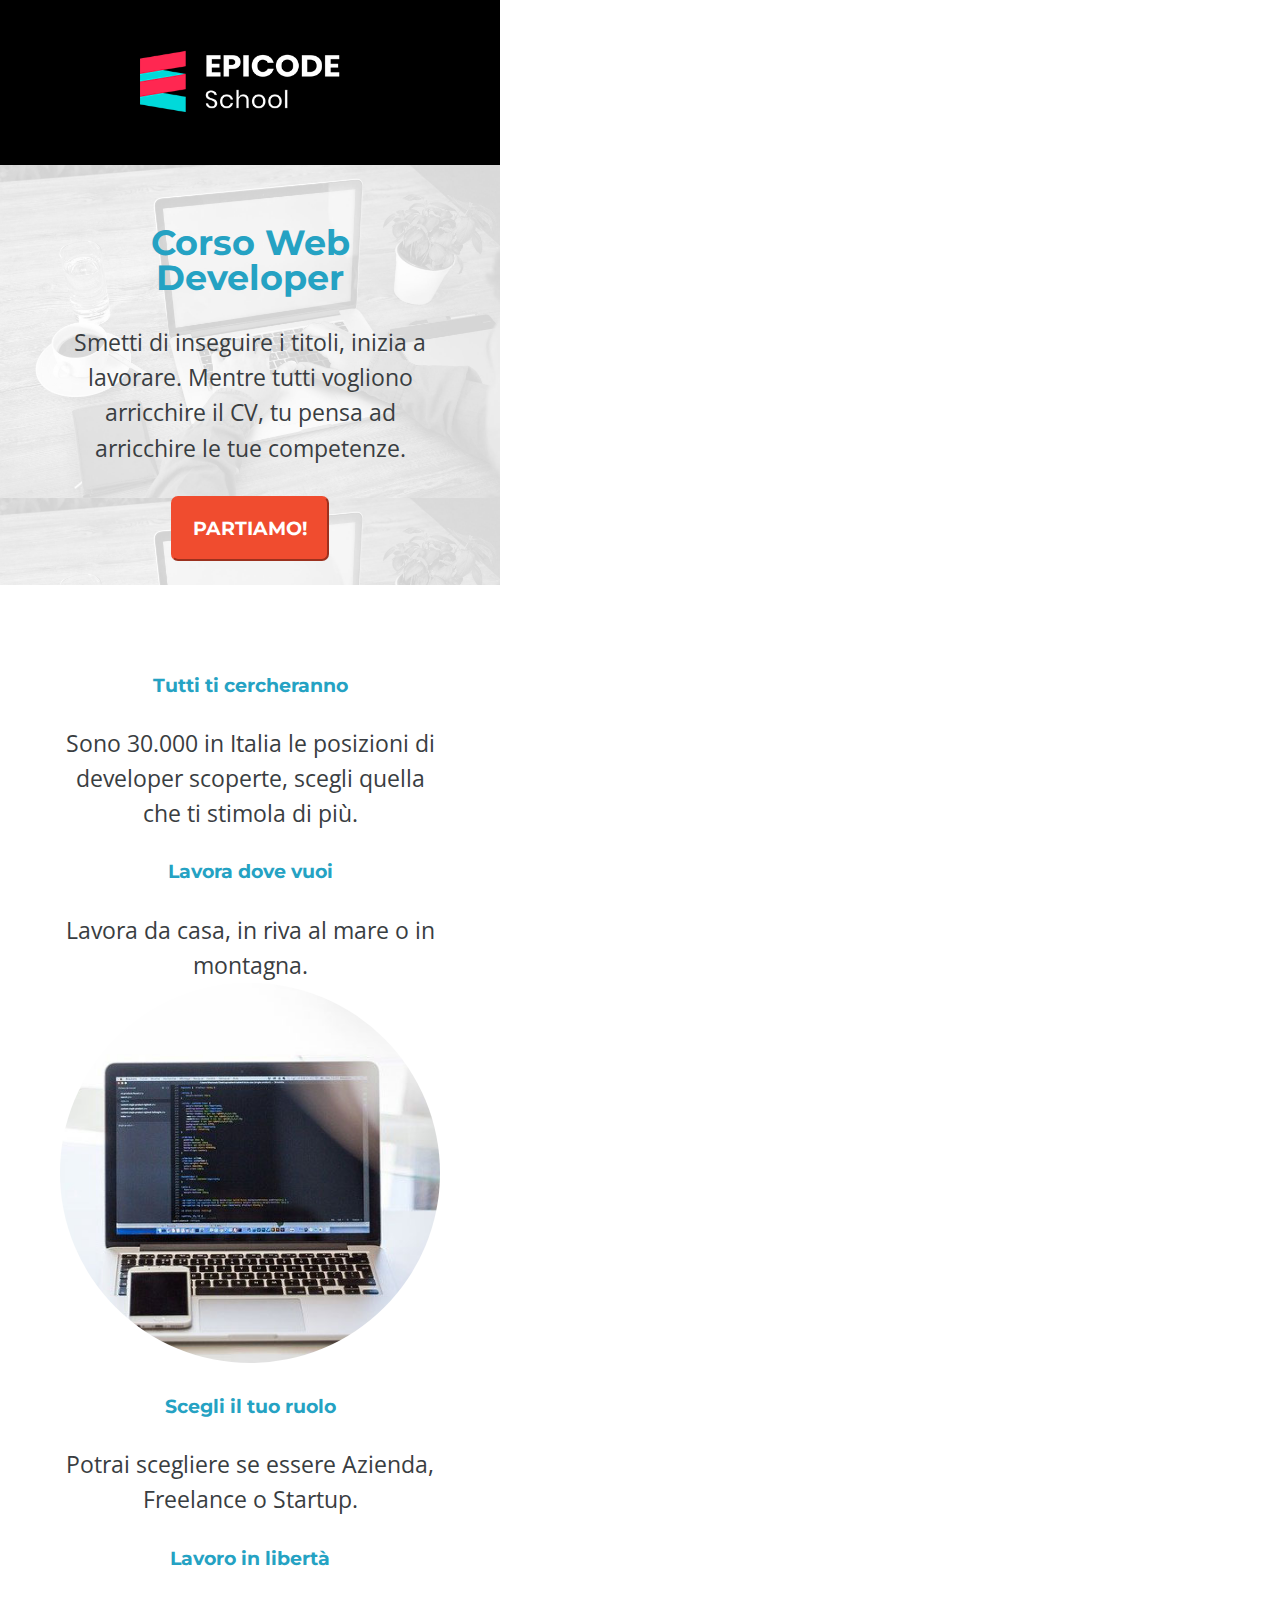
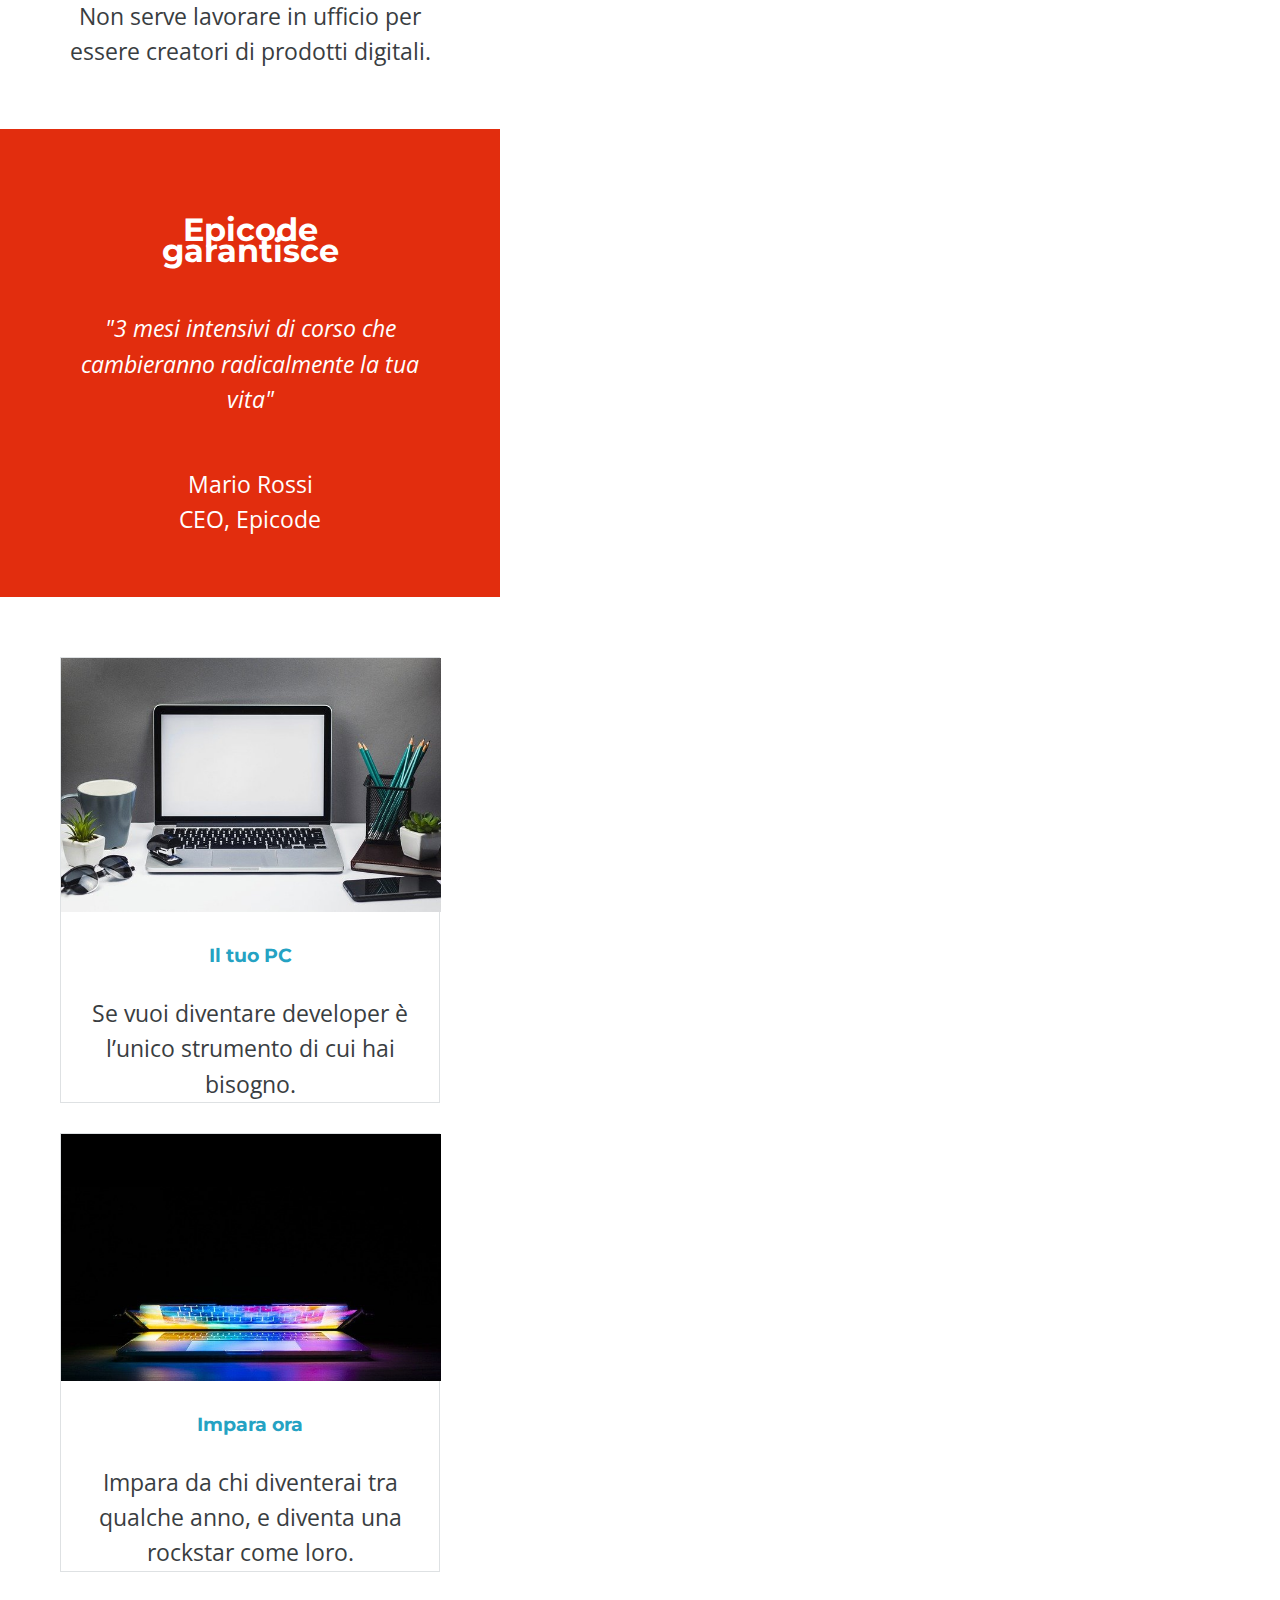
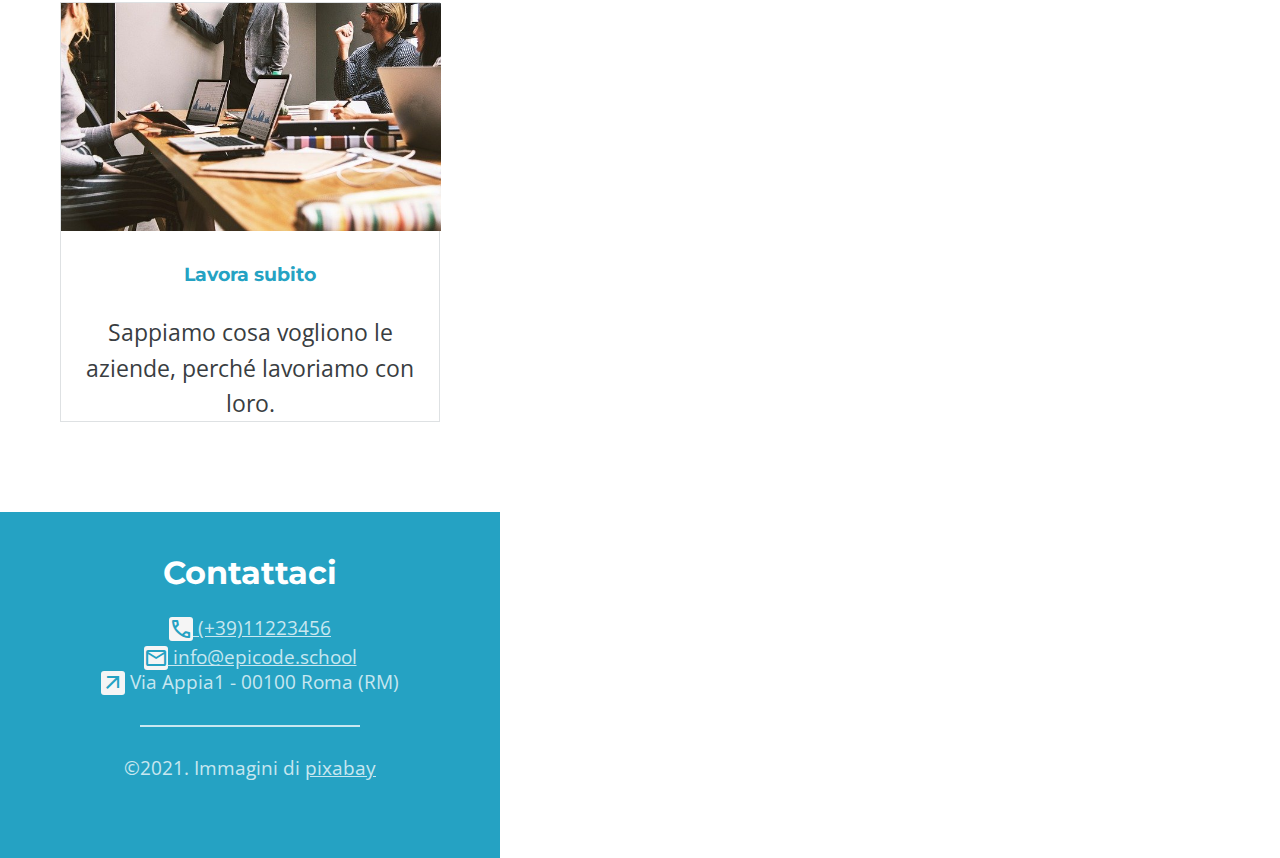
==== index.html @ b58aa530 "fine progetto settimanale" ====
<!DOCTYPE html>
<html lang="it">
  <head>
    <meta charset="UTF-8" />
    <meta name="viewport" content="width=device-width, initial-scale=1.0" />
    <meta
      name="description"
      content="Da zero a Epicode con i corsi completi per diventare uno sviluppatore professionista in 3 mesi."
    />
    <title>Corso Web Developer - Epicode school</title>
    <link
      rel="stylesheet"
      href="https://fonts.googleapis.com/css2?family=Material+Symbols+Outlined:opsz,wght,FILL,GRAD@24,400,0,0"
    />
    <link
      rel="stylesheet"
      href="https://fonts.googleapis.com/css2?family=Material+Symbols+Outlined:opsz,wght,FILL,GRAD@24,400,0,0"
    />
    <link
      rel="stylesheet"
      href="https://fonts.googleapis.com/css2?family=Material+Symbols+Outlined:opsz,wght,FILL,GRAD@24,400,0,0"
    />
    <link rel="stylesheet" href="/Esercizio/css/style.css" />
  </head>
  <body>
    <header>
      <div id="logo">
        <img
          class="logo"
          src="./Esercizio/images/logo.png"
          alt="Logo Epicode"
        />
      </div>
    </header>
    <main>
      <section id="section1">
        <h1 id="title">Corso Web Developer</h1>
        <p>
          Smetti di inseguire i titoli, inizia a lavorare. Mentre tutti vogliono
          arricchire il CV, tu pensa ad arricchire le tue competenze.
        </p>
        <a href="#footer"
          ><input class="button" type="button" value="PARTIAMO!"
        /></a>
      </section>
      <section id="section2">
        <div>
          <h2>Tutti ti cercheranno</h2>
          <p>
            Sono 30.000 in Italia le posizioni di developer scoperte, scegli
            quella che ti stimola di più.
          </p>
          <h2>Lavora dove vuoi</h2>
          <p>Lavora da casa, in riva al mare o in montagna.</p>
          <img
            class="notebook"
            src="/Esercizio/images/notebook.jpg"
            alt="notebook"
          />
          <h2>Scegli il tuo ruolo</h2>
          <p>Potrai scegliere se essere Azienda, Freelance o Startup.</p>
          <h2>Lavoro in libertà</h2>
          <p>
            Non serve lavorare in ufficio per essere creatori di prodotti
            digitali.
          </p>
        </div>
      </section>
      <section id="section3">
        <h2>Epicode garantisce</h2>
        <blockquote>
          <p>
            "3 mesi intensivi di corso che cambieranno radicalmente la tua vita"
          </p>
        </blockquote>
        <p>Mario Rossi</p>
        <p>CEO, Epicode</p>
      </section>
      <section id="section4">
        <div class="card">
          <img class="pcimage" src="/Esercizio/images/foto1.jpg" alt="pc1" />
          <h2>Il tuo PC</h2>
          <p>
            Se vuoi diventare developer è l’unico strumento di cui hai bisogno.
          </p>
        </div>
        <div class="card">
          <img class="pcimage" src="/Esercizio/images/foto2.jpg" alt="pc2" />
          <h2>Impara ora</h2>
          <p>
            Impara da chi diventerai tra qualche anno, e diventa una rockstar
            come loro.
          </p>
        </div>
        <div class="card">
          <img class="pcimage" src="/Esercizio/images/foto3.jpg" alt="pc3" />
          <h2>Lavora subito</h2>
          <p>Sappiamo cosa vogliono le aziende, perché lavoriamo con loro.</p>
        </div>
      </section>
    </main>
    <footer>
      <h2>Contattaci</h2>
      <div id="footer">
        <a class="links" href="tel:+11223456"
          ><span class="material-symbols-outlined"> call </span>
          (+39)11223456</a
        >
        <a class="links" href="mailto:info@epicode.school"
          ><span class="material-symbols-outlined"> mail </span>
          info@epicode.school</a
        >
        <p>
          <span class="material-symbols-outlined"> arrow_outward </span> Via
          Appia1 - 00100 Roma (RM)
        </p>
        <hr class="spazio" />
        <p class="p1">
          &copy;2021. Immagini di
          <a class="p1" href="http://pixabay.com/it/" target="_blank"
            >pixabay</a
          >
        </p>
      </div>
    </footer>
  </body>
</html>
---- Esercizio/css/style.css ----
/* Your styles here */
@import url('https://fonts.googleapis.com/css2?family=Open+Sans:ital,wght@0,300..800;1,300..800&display=swap');
@import url('https://fonts.googleapis.com/css2?family=Montserrat:ital,wght@0,100..900;1,100..900&family=Open+Sans:ital,wght@0,300..800;1,300..800&display=swap');



* {
    margin: 0;
	padding: 0;
	box-sizing: border-box;
	line-height: 1.2rem;
	font-size: 1.1rem;
	
}

body{
    font-family: "Open Sans", sans-serif;
    font-size: 1.2rem;
    line-height: 1.65rem;
    color: #393d41;
    width: 500px;
}

#logo{
    background-color: black;
    width: 100%;   
}
.logo{
    background-color: black;
    width: 60%;
    padding: 50px;
    margin-left: 90px;
    margin-right: 90px;
}
#section1{
    text-align: center;
    background-image: url(/Esercizio/images/banner.jpg);
    background-size: contain;
    height: 300px;
    padding: 60px;
    box-sizing: content-box;
}
.button{
    font-family: "Montserrat", sans-serif;
    background-color: #f04c2f;
    font-weight: bold;
    color: white;
    padding: 20px;
    border-radius: 7px;
    margin: 30px;
    border-color: #f04c2f;
}
#title{
    font-family: "Montserrat", sans-serif;
    font-weight: bold;
    color: #25a2c3;
    line-height: 2rem;
    font-size: 2rem;
    margin-bottom: 30px;   
}
#section1 p, #section2 p, #section3 p, #section4 p{
    font-size: 1.2em;
    line-height: 2rem;
}
#section2, #section3, #section4{
    text-align: center;
    background-size: contain;
    box-sizing: content-box;
    padding: 60px;
}
#section2 h2, #section4 h2{
    font-family: "Montserrat", sans-serif;
    font-weight: bold;
    color: #25a2c3;
    margin: 30px;
}
.notebook{
    border-radius: 50%;
    box-sizing: border-box;
    width: 380px;
    
}
#section3{
    background-color: #e22d0e;
    color: white;
}
#section3 h2{
    font-family: "Montserrat", sans-serif;
    font-weight: bold;
    margin: 30px;
    font-size: 1.8rem;
}
blockquote{
    font-style: italic;
    margin: 50px 0;
}
.card{
    border: 1px solid #dee1e3;
    margin-bottom: 30px;
}
.pcimage{
    width: 380px;
}
footer{
    background-color: #25a2c3;
    text-align: center;
    padding: 50px;
}
footer h2{
    color: white;
    font-family: "Montserrat", sans-serif;
    font-weight: bold;
    font-size: 1.8rem;
    margin-bottom: 30px;
}
#footer{
    color: #c8e7f0;
}
.links{
    display: block;
    line-height: 1.5em;
    color: #c8e7f0;
}
footer p{
    margin-bottom: 30px;
}
footer .p1{
    margin-top: 30px;
    color: #c8e7f0;
}
.spazio{
    margin: 0 90px;
    border: 1px solid #c8e7f0;
}
.material-symbols-outlined{
    vertical-align: text-bottom;
    background-color: whitesmoke;
    color: #25a2c3;
    border-radius: 3px;
}
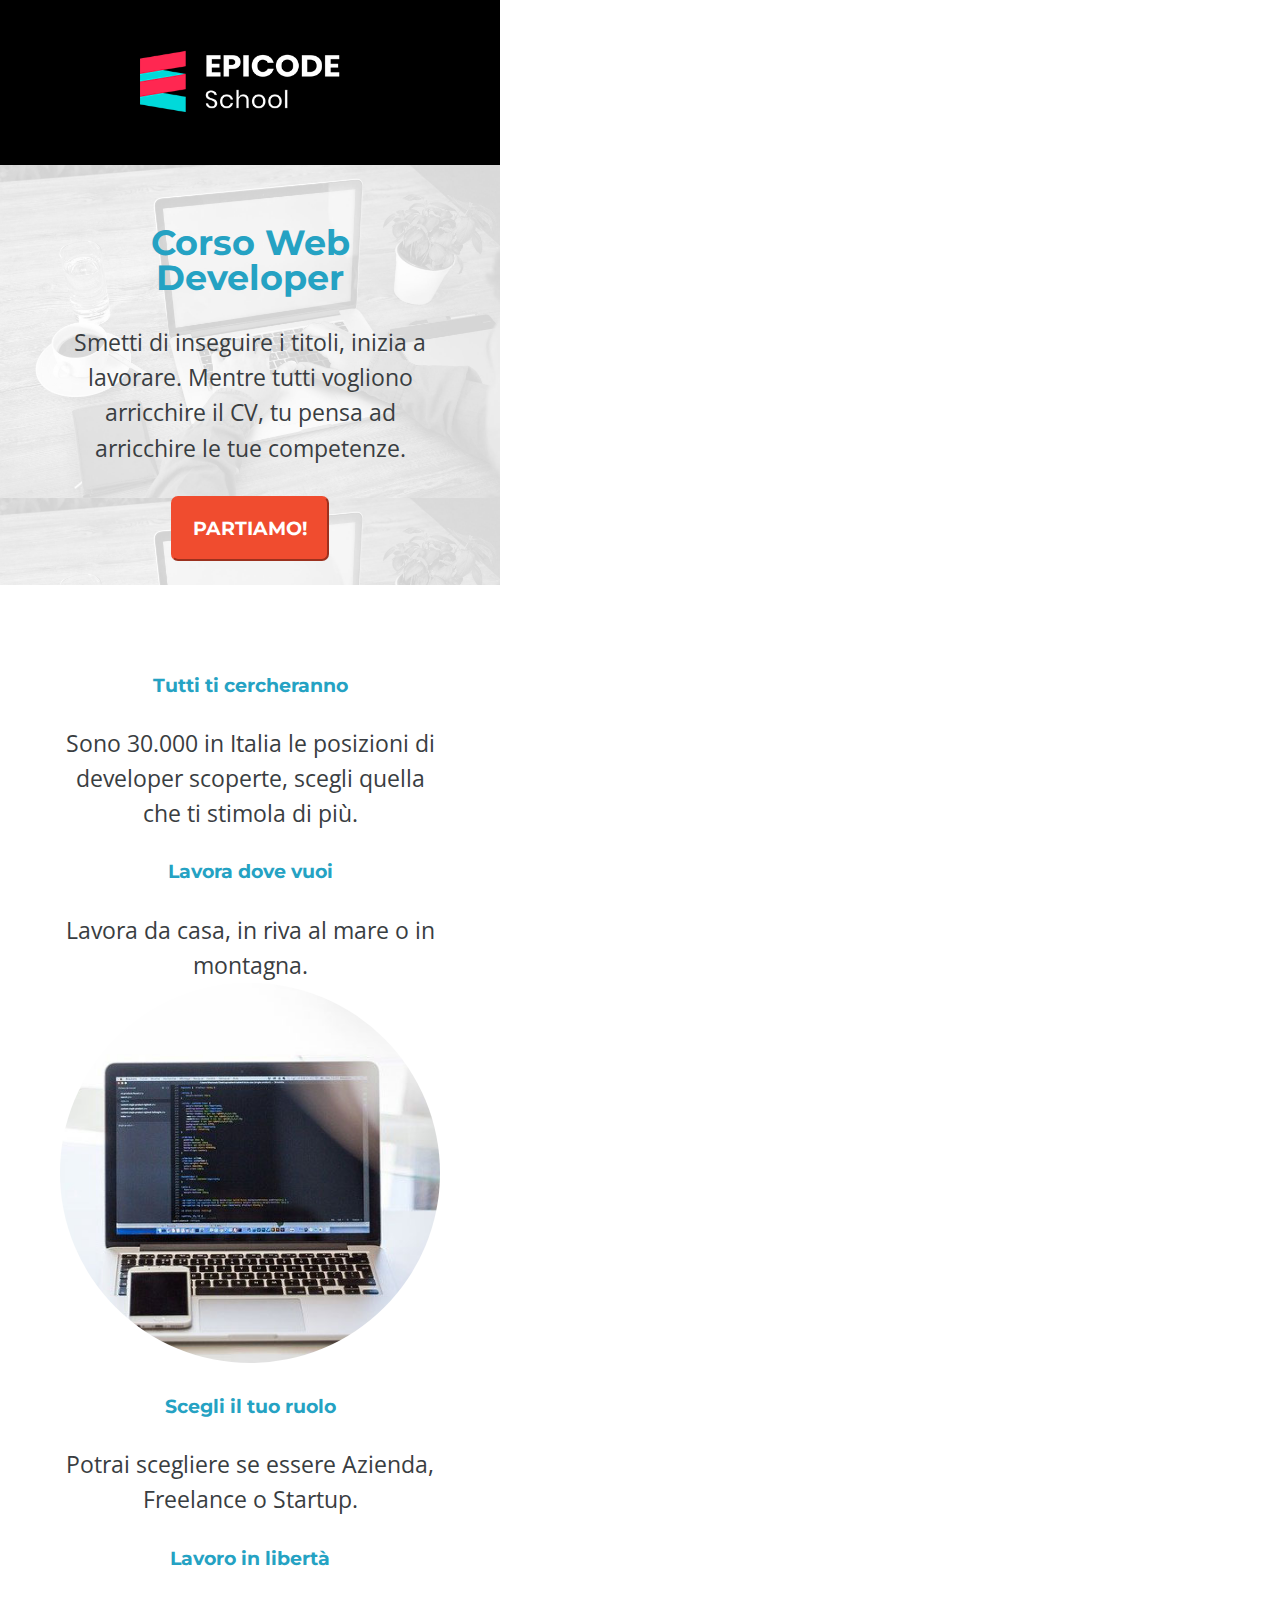
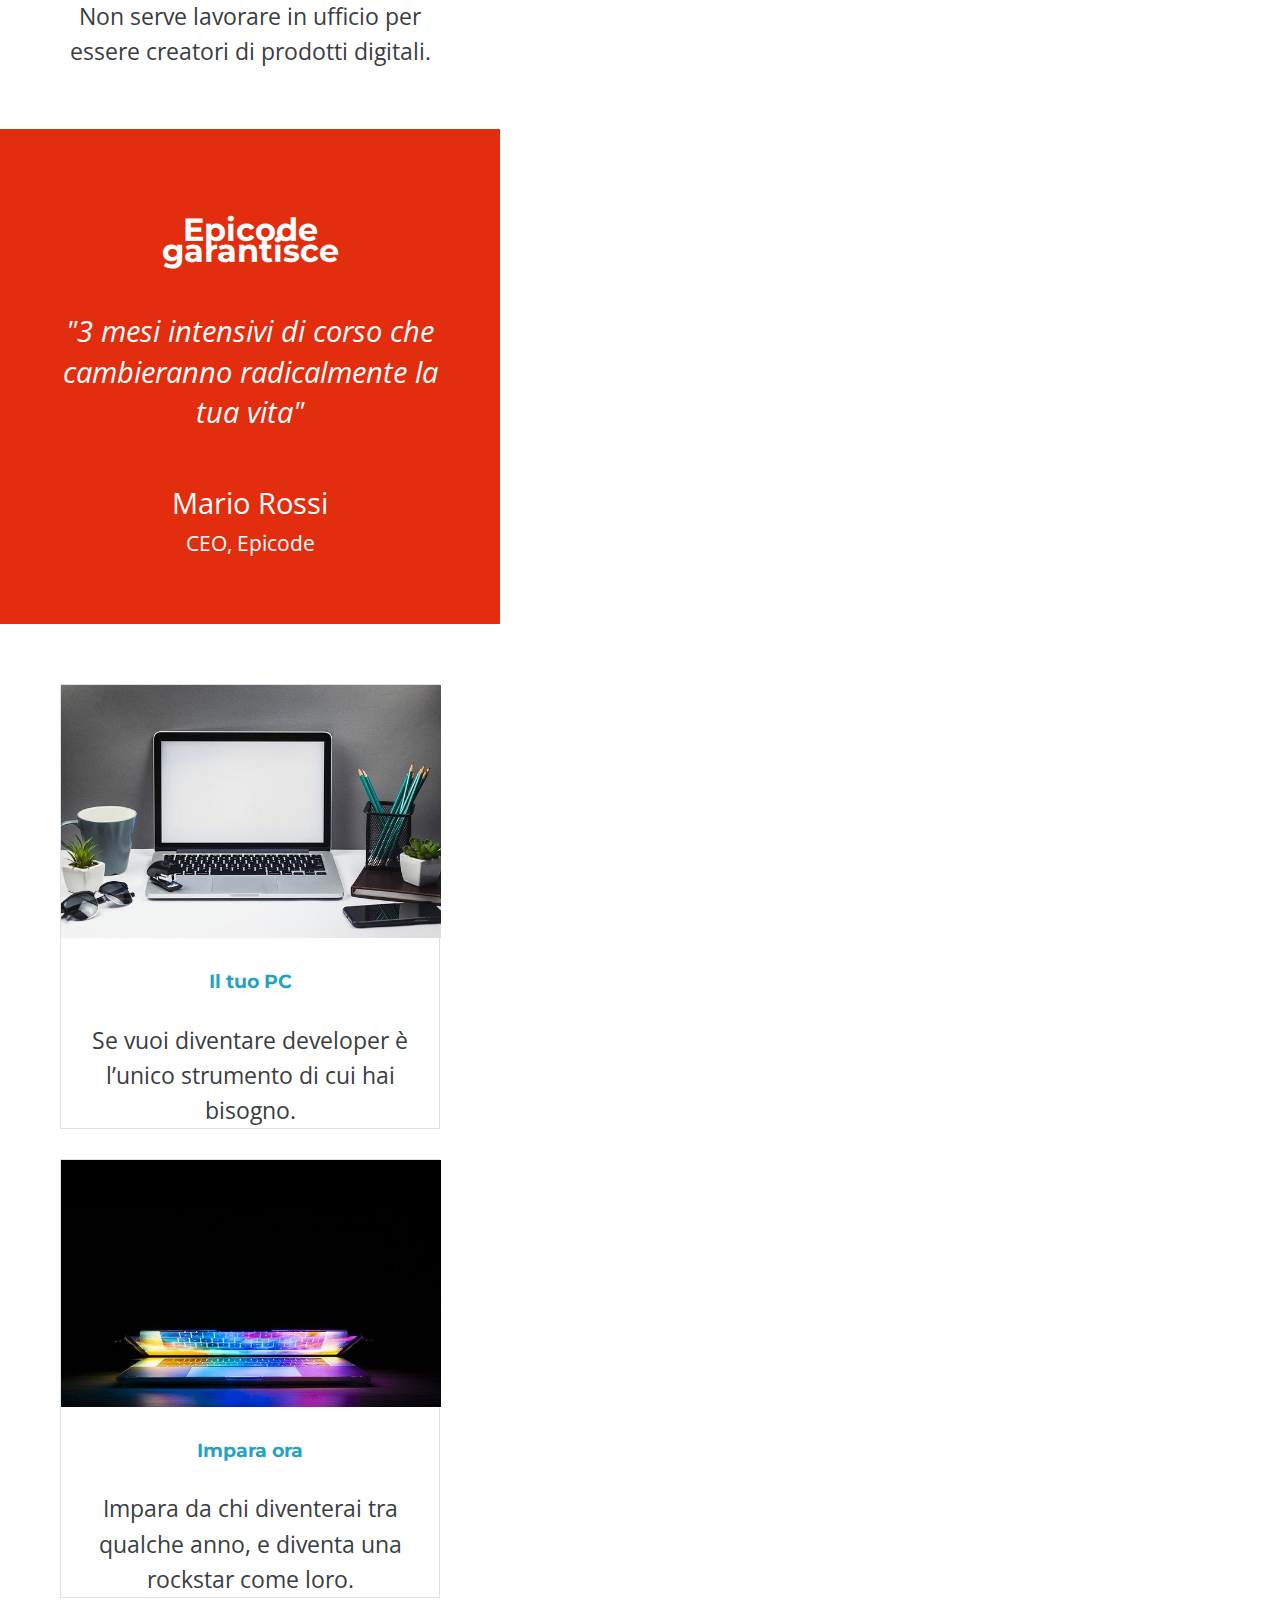
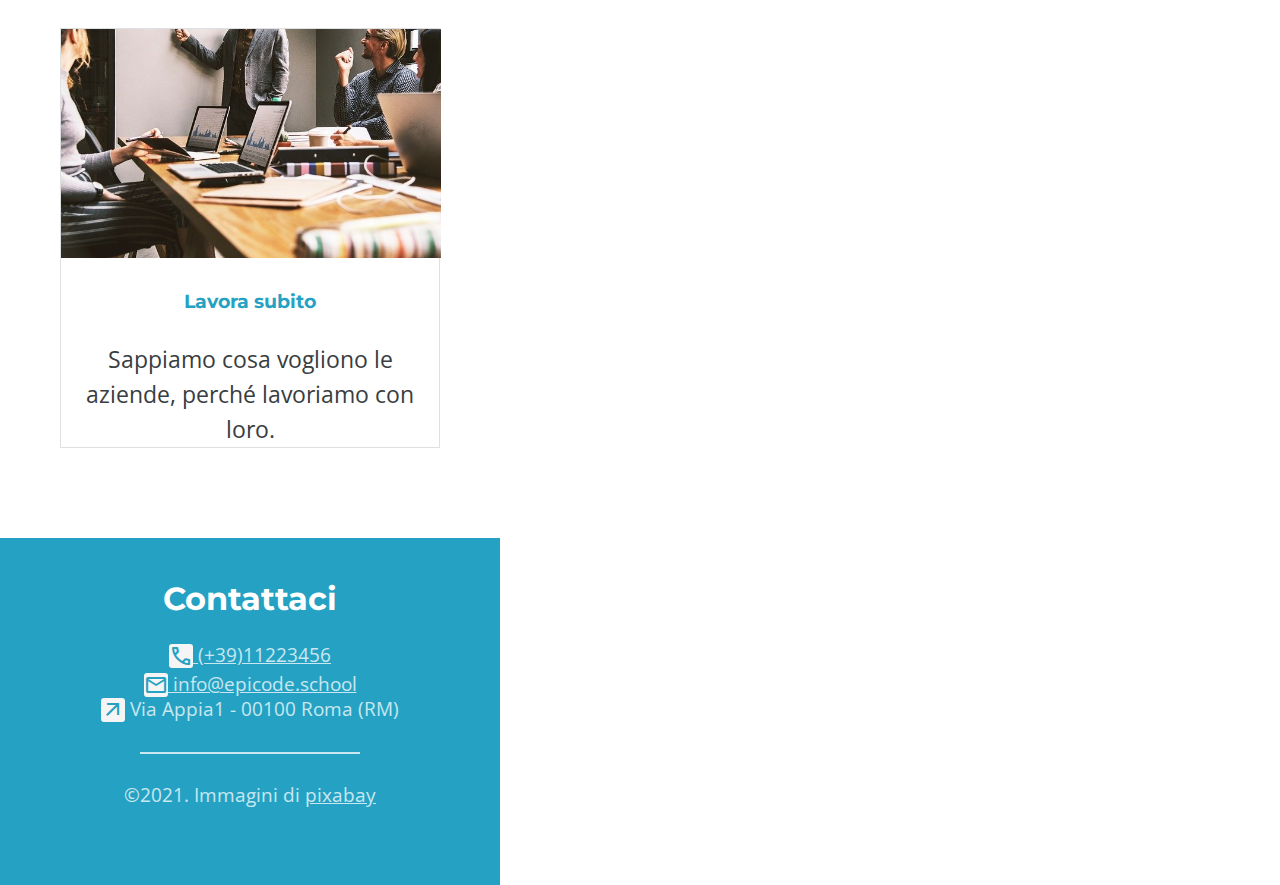
==== commit edb1c857: "ultime sistemazioni" ====
--- a/index.html
+++ b/index.html
@@ -74,7 +74,7 @@
           </p>
         </blockquote>
         <p>Mario Rossi</p>
-        <p>CEO, Epicode</p>
+        <p class="p1">CEO, Epicode</p>
       </section>
       <section id="section4">
         <div class="card">
--- a/Esercizio/css/style.css
+++ b/Esercizio/css/style.css
@@ -58,7 +58,7 @@
     font-size: 2rem;
     margin-bottom: 30px;   
 }
-#section1 p, #section2 p, #section3 p, #section4 p{
+#section1 p, #section2 p, #section4 p{
     font-size: 1.2em;
     line-height: 2rem;
 }
@@ -93,6 +93,13 @@
 blockquote{
     font-style: italic;
     margin: 50px 0;
+}
+#section3 p{
+    font-size: 1.5em;
+    line-height: 2.3rem;
+}
+#section3 .p1{
+    font-size: 1.1em;
 }
 .card{
     border: 1px solid #dee1e3;
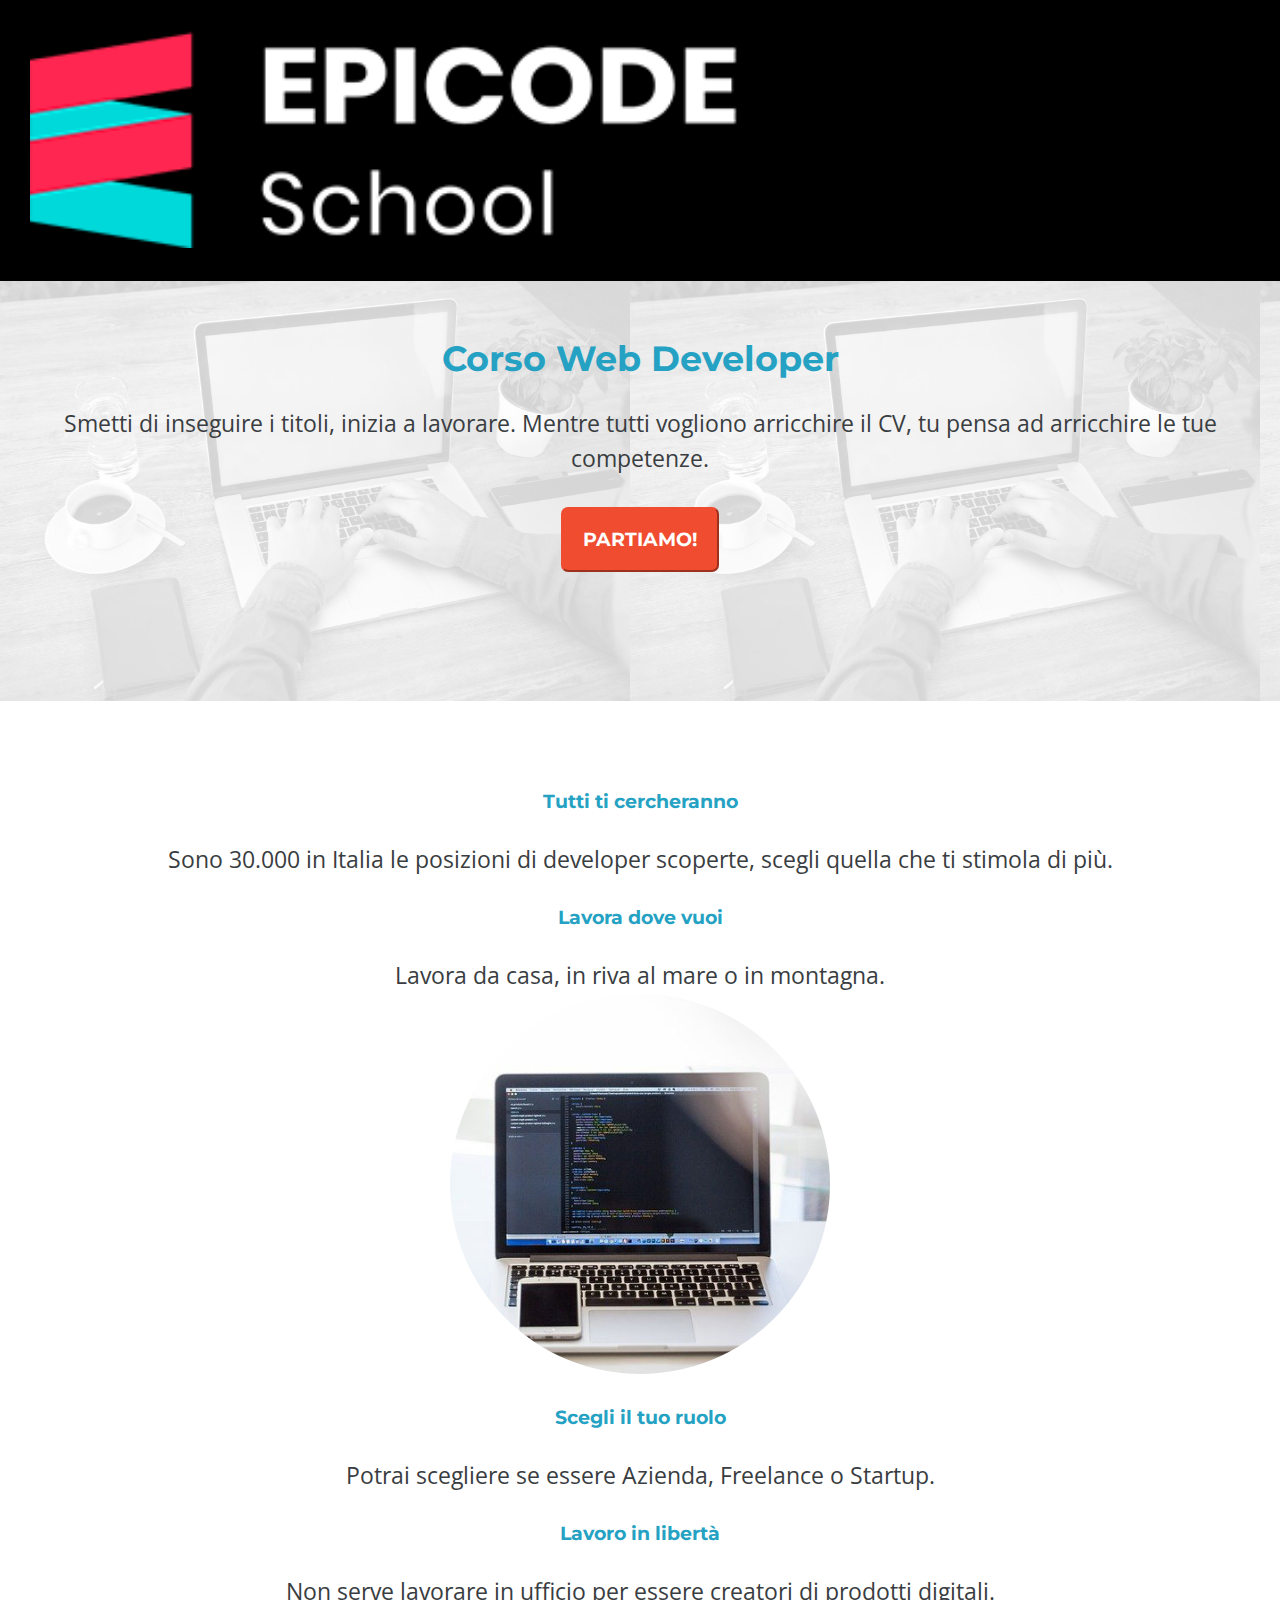
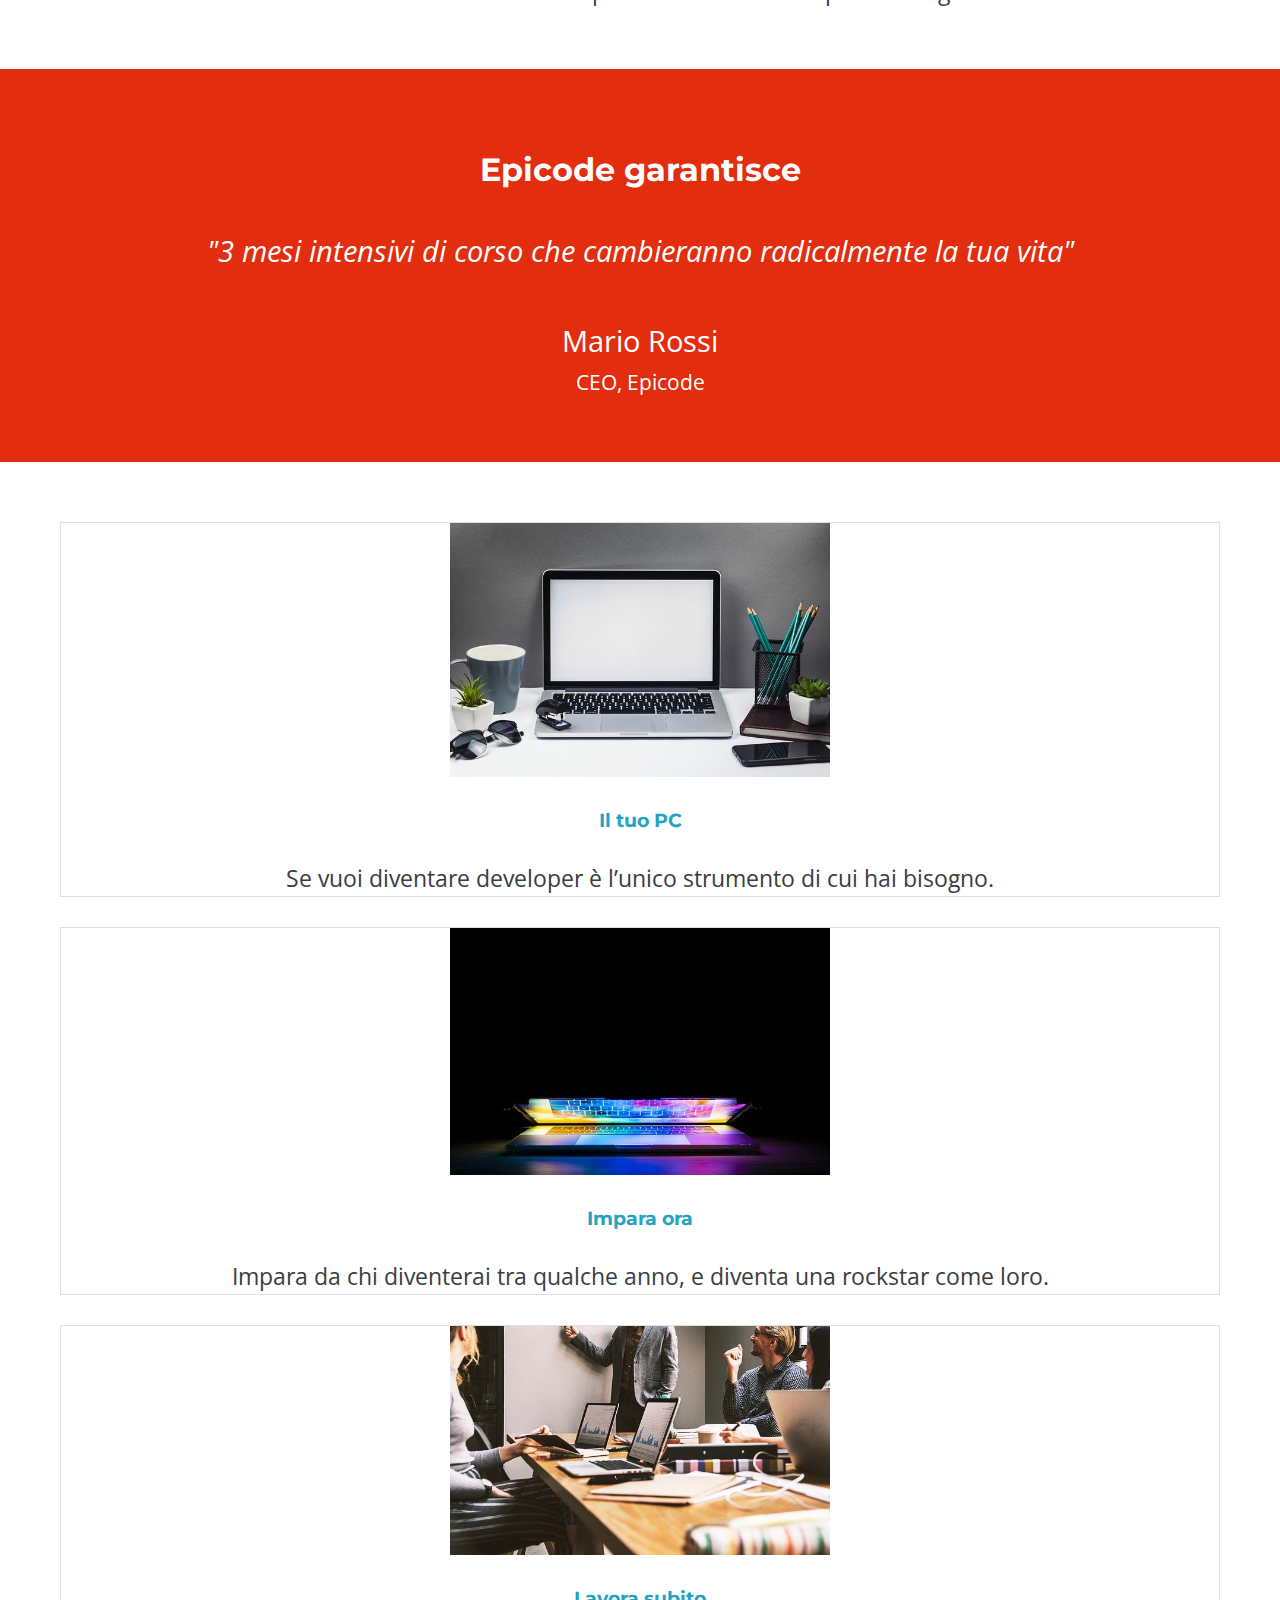
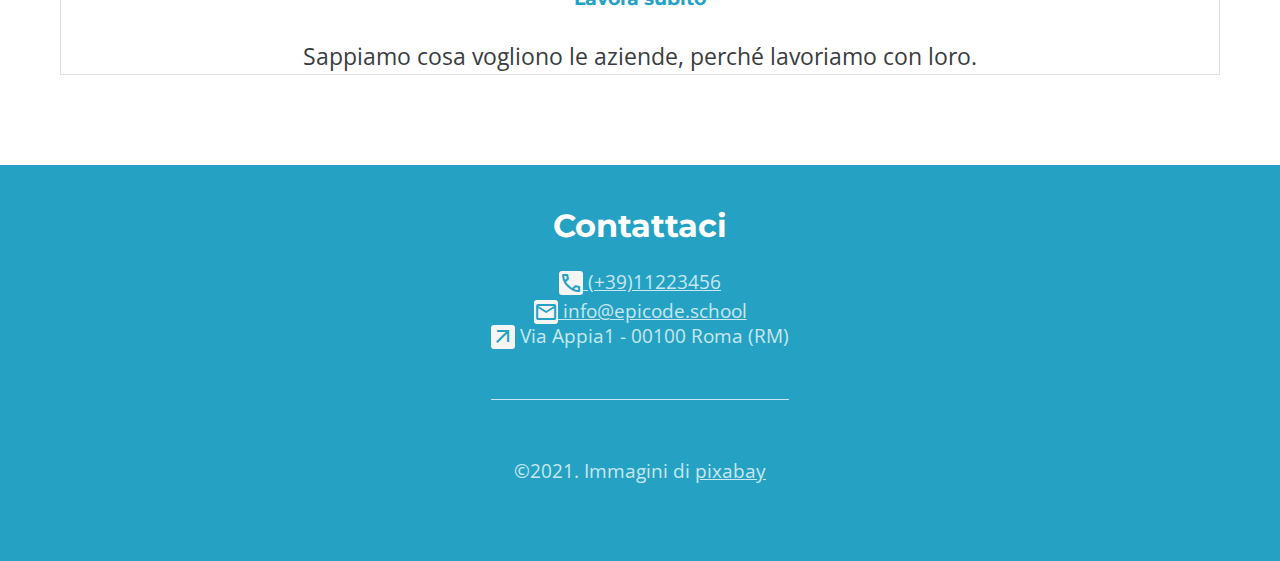
==== commit 8b64338b: "correzioni parte mobile e fine esercizio extra" ====
--- a/index.html
+++ b/index.html
@@ -110,11 +110,10 @@
           ><span class="material-symbols-outlined"> mail </span>
           info@epicode.school</a
         >
-        <p>
+        <p class="linea">
           <span class="material-symbols-outlined"> arrow_outward </span> Via
           Appia1 - 00100 Roma (RM)
         </p>
-        <hr class="spazio" />
         <p class="p1">
           &copy;2021. Immagini di
           <a class="p1" href="http://pixabay.com/it/" target="_blank"
--- a/Esercizio/css/style.css
+++ b/Esercizio/css/style.css
@@ -18,7 +18,7 @@
     font-size: 1.2rem;
     line-height: 1.65rem;
     color: #393d41;
-    width: 500px;
+
 }
 
 #logo{
@@ -28,9 +28,8 @@
 .logo{
     background-color: black;
     width: 60%;
-    padding: 50px;
-    margin-left: 90px;
-    margin-right: 90px;
+    padding: 30px;
+
 }
 #section1{
     text-align: center;
@@ -135,9 +134,10 @@
     margin-top: 30px;
     color: #c8e7f0;
 }
-.spazio{
-    margin: 0 90px;
-    border: 1px solid #c8e7f0;
+.linea{
+    border-bottom: 1px solid #c8e7f0;
+    display: inline-block;
+    padding-bottom: 50px;
 }
 .material-symbols-outlined{
     vertical-align: text-bottom;
